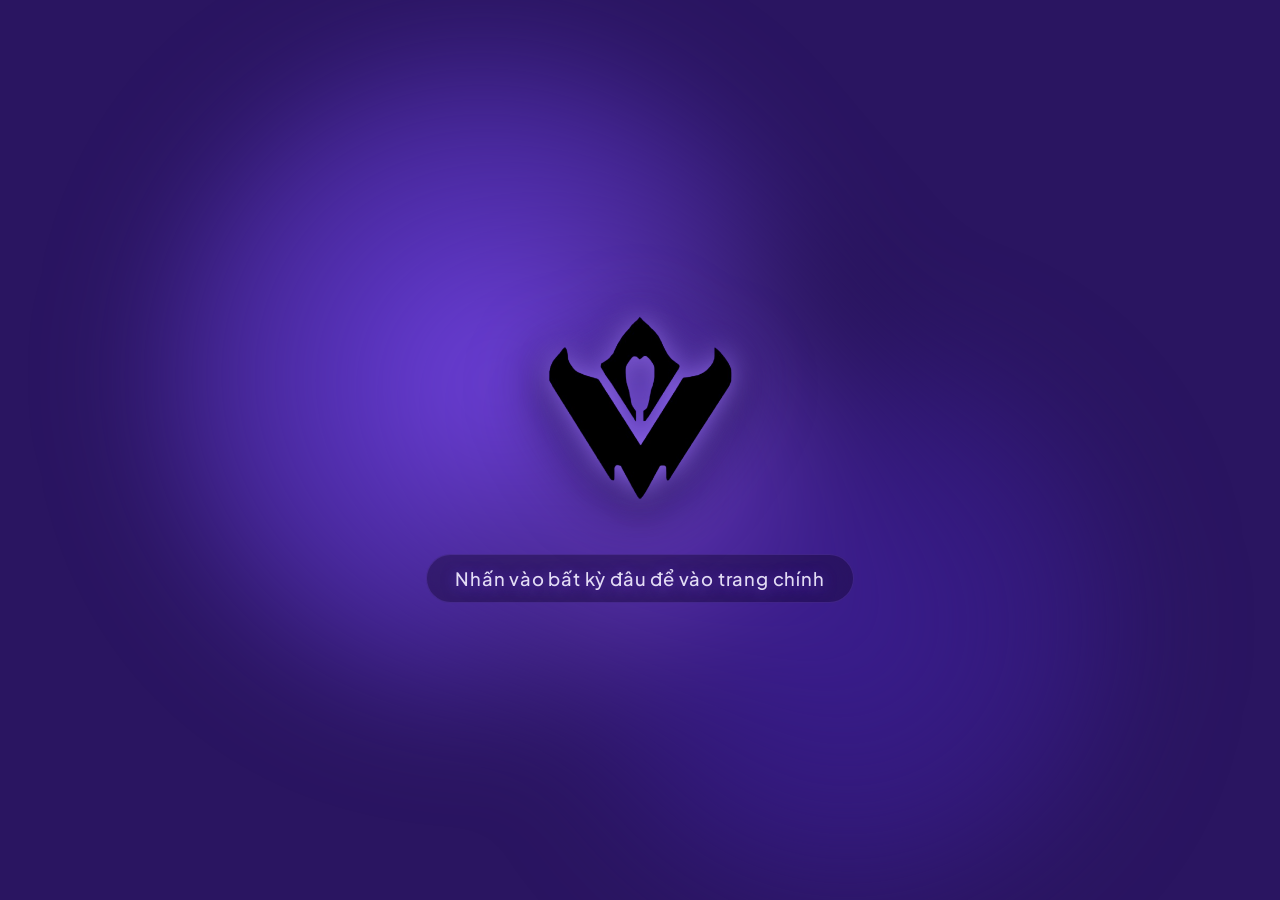
==== cover.html @ 334d0de4 "feat: complete profile website with omen smoke, interactive lightning, cover screen, and auto-deploy" ====
<!DOCTYPE html>
<html lang="vi">
<head>
    <meta charset="UTF-8">
    <meta name="viewport" content="width=device-width, initial-scale=1.0">
    <title>Trang Bìa - Profile Cá Nhân</title>
    <!-- CSS Giao diện Dark Violet -->
    <link rel="stylesheet" href="css/style.css">
    <link rel="icon" type="image/png" href="assets/icon.png">
</head>
<body>
    <!-- Lớp phủ hiệu ứng fade chuyển trang -->
    <div class="page-fade-overlay"></div>

    <!-- Container toàn màn hình bắt sự kiện nhấn bất kỳ đâu -->
    <main class="cover-wrapper" id="coverScreen" role="button" tabindex="0" aria-label="Nhấn vào bất kỳ đâu để vào trang chính">
        
        <!-- Nền các mảng màu tím làm mờ mạnh blur(60px) trên nền #2a1561 -->
        <!-- CHÚ THÍCH: Bạn có thể điều chỉnh vị trí và màu sắc các blob trong file css/style.css -->
        <div class="cover-background-blobs" aria-hidden="true">
            <div class="cover-blob blob-1"></div>
            <div class="cover-blob blob-2"></div>
            <div class="cover-blob blob-3"></div>
        </div>

        <!-- Nội dung chính giữa màn hình -->
        <div class="cover-content">
            <!-- Icon Omen từ file assets/icon.png (nền trong suốt, sắc nét, nổi nhẹ) -->
            <!-- CHÚ THÍCH: Muốn thay icon, bạn chỉ cần thay file assets/icon.png bằng icon mới của bạn -->
            <div class="cover-icon-wrapper">
                <div class="cover-icon-halo"></div>
                <img src="assets/icon.png" alt="Omen Symbol" class="cover-icon-img" width="190" height="190" loading="eager">
            </div>

            <!-- Dòng chữ gợi ý tương tác -->
            <div class="cover-text">
                <span>Nhấn vào bất kỳ đâu để vào trang chính</span>
            </div>
        </div>
    </main>

    <!-- Script chung & Xử lý sự kiện nhấn chuyển sang index.html -->
    <script src="js/common.js"></script>
    <script>
        // Xử lý sự kiện click chuột hoặc chạm màn hình để chuyển sang index.html
        const coverScreen = document.getElementById('coverScreen');
        let isTransitioning = false;

        function goToMainPage() {
            if (isTransitioning) return;
            isTransitioning = true;
            // Chuyển sang index.html bằng hiệu ứng fade mượt mà
            window.navigateTo('index.html');
        }

        // Bắt sự kiện click chuột
        coverScreen.addEventListener('click', goToMainPage);

        // Hỗ trợ bấm phím (Enter / Space) cho khả năng tiếp cận (Accessibility)
        window.addEventListener('keydown', (e) => {
            if (e.key === 'Enter' || e.key === ' ') {
                goToMainPage();
            }
        });

        // Hỗ trợ thao tác chạm trên điện thoại
        coverScreen.addEventListener('touchend', (e) => {
            e.preventDefault();
            goToMainPage();
        }, { passive: false });
    </script>
</body>
</html>
---- css/style.css ----
/* ==============================================================================
   STYLE.CSS - Giao diện Dark Violet cho Profile Cá Nhân Omen Theme
   - Màu chủ đạo: #6b3fe0
   - Tông nền: #2a1561, #3a1d8f, #12082e, #0a0418
   - Chữ sáng trên nền tối, bo góc mềm, hiệu ứng phát sáng mờ ảo
   ============================================================================== */

@import url('https://fonts.googleapis.com/css2?family=Plus+Jakarta+Sans:wght@300;400;500;600;700;800&family=JetBrains+Mono:wght@400;500&display=swap');

:root {
    --primary: #6b3fe0;
    --primary-light: #9d74ff;
    --primary-glow: rgba(107, 63, 224, 0.6);
    --primary-glow-subtle: rgba(107, 63, 224, 0.2);
    --bg-deep: #0e061e;
    --bg-dark: #12082e;
    --bg-mid: #2a1561;
    --bg-accent: #3a1d8f;

    --card-bg: rgba(22, 11, 46, 0.62);
    --card-border: rgba(139, 92, 246, 0.25);
    --card-hover-border: rgba(168, 125, 255, 0.6);
    --card-glow: 0 8px 32px 0 rgba(107, 63, 224, 0.25);

    --text-main: #f5f2ff;
    --text-muted: #b9a9d8;
    --text-dim: #7f6e9c;

    --radius-sm: 8px;
    --radius-md: 14px;
    --radius-lg: 20px;
    --radius-pill: 9999px;

    --parallax-x: 0px;
    --parallax-y: 0px;

    --status-online: #23a55a;
    --status-idle: #f0b232;
    --status-dnd: #f23f43;
    --status-offline: #80848e;

    --font-main: 'Plus Jakarta Sans', system-ui, -apple-system, sans-serif;
    --font-mono: 'JetBrains Mono', monospace;
}

*, *::before, *::after {
    box-sizing: border-box;
    margin: 0;
    padding: 0;
}

html, body {
    width: 100%;
    height: 100%;
    overflow-x: hidden;
    background-color: var(--bg-deep);
    color: var(--text-main);
    font-family: var(--font-main);
    -webkit-font-smoothing: antialiased;
    -moz-osx-font-smoothing: grayscale;
    user-select: none;
    -webkit-user-select: none;
    caret-color: transparent !important; /* Triệt tiêu dấu nháy nhập văn bản trên toàn trang */
}

/* Chỉ cho phép hiển thị dấu nháy nhập văn bản trong ô input / select / textarea của Dashboard */
input, textarea, select {
    user-select: text !important;
    -webkit-user-select: text !important;
    caret-color: auto !important;
}

/* Ẩn con trỏ mặc định trên desktop khi hiệu ứng canvas kích hoạt */
body.custom-cursor-active {
    cursor: none;
}
body.custom-cursor-active a, 
body.custom-cursor-active button, 
body.custom-cursor-active input, 
body.custom-cursor-active select,
body.custom-cursor-active .clickable {
    cursor: none;
}

/* Hiệu ứng chuyển trang mượt (Fade In / Fade Out) */
.page-fade-overlay {
    position: fixed;
    top: 0;
    left: 0;
    width: 100vw;
    height: 100vh;
    background-color: var(--bg-deep);
    pointer-events: none;
    z-index: 9999;
    opacity: 1;
    transition: opacity 0.45s cubic-bezier(0.4, 0, 0.2, 1);
}
.page-fade-overlay.fade-out {
    opacity: 0;
}
.page-fade-overlay.fade-in {
    opacity: 1;
    pointer-events: all;
}

/* ==============================================================================
   1. TRANG BÌA (cover.html)
   ============================================================================== */
.cover-wrapper {
    position: fixed;
    inset: 0;
    width: 100vw;
    height: 100vh;
    display: flex;
    flex-direction: column;
    justify-content: center;
    align-items: center;
    background: #2a1561;
    overflow: hidden;
    cursor: pointer;
    user-select: none;
    z-index: 9000;
    transition: opacity 0.65s cubic-bezier(0.2, 0.9, 0.3, 1), transform 0.65s cubic-bezier(0.2, 0.9, 0.3, 1), visibility 0.65s ease;
}

.cover-wrapper.hidden {
    opacity: 0;
    visibility: hidden;
    pointer-events: none;
    transform: scale(1.06);
}

/* Các mảng màu tím làm mờ mạnh bằng filter: blur(60px) trên nền #2a1561 */
.cover-background-blobs {
    position: absolute;
    inset: -50px;
    overflow: hidden;
    filter: blur(60px);
    z-index: 1;
    pointer-events: none;
}

.cover-blob {
    position: absolute;
    border-radius: 50%;
    mix-blend-mode: screen;
    animation: blobFloat 16s ease-in-out infinite alternate;
}

.blob-1 {
    width: 60vw;
    height: 60vw;
    max-width: 650px;
    max-height: 650px;
    background: radial-gradient(circle, #6b3fe0 0%, rgba(107, 63, 224, 0.4) 60%, transparent 100%);
    top: 10%;
    left: 15%;
    animation-duration: 18s;
}

.blob-2 {
    width: 50vw;
    height: 50vw;
    max-width: 550px;
    max-height: 550px;
    background: radial-gradient(circle, #3a1d8f 0%, rgba(58, 29, 143, 0.5) 60%, transparent 100%);
    bottom: 5%;
    right: 15%;
    animation-duration: 22s;
    animation-delay: -5s;
}

.blob-3 {
    width: 45vw;
    height: 45vw;
    max-width: 480px;
    max-height: 480px;
    background: radial-gradient(circle, #12082e 0%, rgba(18, 8, 46, 0.8) 70%, transparent 100%);
    top: 50%;
    left: 50%;
    transform: translate(-50%, -50%);
    animation-duration: 14s;
    animation-delay: -9s;
}

@keyframes blobFloat {
    0% {
        transform: translate(0, 0) scale(1);
    }
    50% {
        transform: translate(40px, -30px) scale(1.08);
    }
    100% {
        transform: translate(-30px, 35px) scale(0.95);
    }
}

.cover-content {
    position: relative;
    z-index: 2;
    display: flex;
    flex-direction: column;
    align-items: center;
    text-align: center;
    padding: 24px;
}

.cover-icon-wrapper {
    position: relative;
    width: 220px;
    height: 220px;
    display: flex;
    justify-content: center;
    align-items: center;
    margin-bottom: 36px;
    animation: gentleFloat 4s ease-in-out infinite;
}

.cover-icon-halo {
    position: absolute;
    width: 170px;
    height: 170px;
    border-radius: 50%;
    background: radial-gradient(circle, rgba(157, 116, 255, 0.45) 0%, rgba(107, 63, 224, 0.2) 50%, transparent 75%);
    filter: blur(20px);
    z-index: 1;
    animation: haloPulse 3s ease-in-out infinite alternate;
}

.cover-icon-img {
    position: relative;
    z-index: 2;
    width: 190px;
    height: 190px;
    object-fit: contain;
    /* Hiệu ứng nổi nhẹ, quầng sáng tím Omen sắc nét bao quanh biểu tượng */
    filter: drop-shadow(0 0 14px rgba(157, 116, 255, 0.85)) 
           drop-shadow(0 0 32px rgba(107, 63, 224, 0.75)) 
           drop-shadow(0 8px 16px rgba(0, 0, 0, 0.8));
    transition: transform 0.3s cubic-bezier(0.34, 1.56, 0.64, 1), filter 0.3s ease;
}

.cover-wrapper:hover .cover-icon-img {
    transform: scale(1.08);
    filter: drop-shadow(0 0 20px rgba(175, 135, 255, 0.95)) 
           drop-shadow(0 0 45px rgba(107, 63, 224, 0.9)) 
           drop-shadow(0 10px 20px rgba(0, 0, 0, 0.9));
}

.cover-text {
    font-size: 1.15rem;
    font-weight: 500;
    color: var(--text-main);
    letter-spacing: 0.8px;
    text-shadow: 0 2px 14px rgba(107, 63, 224, 0.8);
    opacity: 0.9;
    animation: textBreathe 2.8s ease-in-out infinite;
    display: flex;
    align-items: center;
    gap: 10px;
    padding: 12px 28px;
    background: rgba(18, 8, 46, 0.45);
    border: 1px solid rgba(139, 92, 246, 0.25);
    border-radius: var(--radius-pill);
    backdrop-filter: blur(12px);
}

@keyframes gentleFloat {
    0%, 100% {
        transform: translateY(0);
    }
    50% {
        transform: translateY(-12px);
    }
}

@keyframes haloPulse {
    0% {
        transform: scale(0.9);
        opacity: 0.6;
    }
    100% {
        transform: scale(1.2);
        opacity: 1;
    }
}

@keyframes textBreathe {
    0%, 100% {
        opacity: 0.75;
        transform: scale(1);
    }
    50% {
        opacity: 1;
        transform: scale(1.02);
    }
}


/* ==============================================================================
   2. TRANG CHÍNH (index.html)
   ============================================================================== */
.main-viewport {
    position: relative;
    width: 100vw;
    height: 100vh;
    overflow: hidden;
    background-color: var(--bg-mid); /* Fallback #2a1561 nếu video lỗi */
}

/* NỀN VIDEO YOUTUBE */
.video-background-container {
    position: fixed;
    top: 0;
    left: 0;
    width: 100%;
    height: 100%;
    overflow: hidden;
    z-index: 0;
    background-color: #2a1561;
}

.video-background-iframe {
    position: absolute;
    top: 50%;
    left: 50%;
    /* Giữ tỉ lệ 16:9 và cắt phần thừa chuẩn cover */
    width: max(100vw, 177.78vh);
    height: max(100vh, 56.25vw);
    transform: translate(-50%, -50%);
    pointer-events: none; /* Không bấm trúng player */
    border: none;
    opacity: 1;
    transition: opacity 0.8s ease;
}

.image-background-layer {
    position: absolute;
    inset: 0;
    width: 100%;
    height: 100%;
    background-size: cover;
    background-position: center center;
    background-repeat: no-repeat;
    pointer-events: none;
}

/* Lớp phủ vignette tối nhẹ để nổi bật nội dung và canvas */
.video-vignette {
    position: absolute;
    inset: 0;
    pointer-events: none;
    background: radial-gradient(circle at center, rgba(14, 6, 30, 0.25) 0%, rgba(14, 6, 30, 0.75) 100%),
                linear-gradient(to bottom, rgba(14, 6, 30, 0.55) 0%, transparent 20%, transparent 80%, rgba(14, 6, 30, 0.75) 100%);
    z-index: 1;
}

/* CANVAS HIỆU ỨNG TƯƠNG TÁC (nằm giữa video và UI) */
#darkEnergyCanvas {
    position: fixed;
    top: 0;
    left: 0;
    width: 100vw;
    height: 100vh;
    z-index: 5;
    pointer-events: none; /* Chuột xuyên qua để bấm link bên dưới */
}

/* LỚP GIAO DIỆN CHÍNH (z-index cao hơn canvas) */
.ui-layer {
    position: relative;
    z-index: 10;
    width: 100%;
    height: 100%;
    display: flex;
    flex-direction: column;
    justify-content: space-between;
    pointer-events: auto;
}

/* HEADER: Discord badge & Dashboard button */
.top-nav {
    display: flex;
    justify-content: space-between;
    align-items: center;
    padding: 24px 32px;
    width: 100%;
}

/* HUY HIỆU DISCORD */
.discord-badge {
    display: inline-flex;
    align-items: center;
    gap: 12px;
    padding: 8px 16px;
    background: rgba(18, 8, 46, 0.68);
    backdrop-filter: blur(14px);
    -webkit-backdrop-filter: blur(14px);
    border: 1px solid var(--card-border);
    border-radius: var(--radius-pill);
    box-shadow: 0 4px 20px rgba(0, 0, 0, 0.4);
    transition: all 0.3s ease;
    user-select: none;
}

.discord-badge:hover {
    border-color: var(--card-hover-border);
    box-shadow: 0 4px 24px rgba(107, 63, 224, 0.35);
}

.discord-avatar-wrap {
    position: relative;
    width: 32px;
    height: 32px;
}

.discord-avatar {
    width: 32px;
    height: 32px;
    border-radius: 50%;
    object-fit: cover;
    background: #20133e;
}

.status-dot {
    position: absolute;
    bottom: -1px;
    right: -1px;
    width: 10px;
    height: 10px;
    border-radius: 50%;
    border: 2px solid #140828;
    background-color: var(--status-offline); /* Chấm xám mặc định */
}

.status-dot.online, .status-dot.idle, .status-dot.dnd {
    background-color: var(--status-online); /* Chấm xanh "Đang online" */
    box-shadow: 0 0 8px rgba(35, 165, 90, 0.8);
}
.status-dot.idle {
    background-color: var(--status-idle);
    box-shadow: 0 0 8px rgba(240, 178, 50, 0.8);
}
.status-dot.dnd {
    background-color: var(--status-dnd);
    box-shadow: 0 0 8px rgba(242, 63, 67, 0.8);
}
.status-dot.offline {
    background-color: var(--status-offline);
    box-shadow: none;
}

.discord-meta {
    display: flex;
    flex-direction: column;
}

.discord-name {
    font-size: 0.88rem;
    font-weight: 700;
    color: var(--text-main);
    line-height: 1.2;
}

.discord-status-text {
    font-size: 0.72rem;
    color: var(--text-muted);
    line-height: 1.2;
}

/* Nút đi tới Dashboard */
.nav-action-btn {
    display: inline-flex;
    align-items: center;
    gap: 8px;
    padding: 8px 18px;
    background: rgba(18, 8, 46, 0.65);
    border: 1px solid var(--card-border);
    border-radius: var(--radius-pill);
    color: var(--text-main);
    text-decoration: none;
    font-size: 0.86rem;
    font-weight: 600;
    backdrop-filter: blur(14px);
    -webkit-backdrop-filter: blur(14px);
    transition: all 0.3s cubic-bezier(0.4, 0, 0.2, 1);
    box-shadow: 0 4px 16px rgba(0, 0, 0, 0.3);
}

.nav-action-btn:hover {
    background: rgba(107, 63, 224, 0.3);
    border-color: var(--primary-light);
    transform: translateY(-2px);
    box-shadow: 0 6px 20px rgba(107, 63, 224, 0.4);
}

/* KHU VỰC LIÊN KẾT 2 CỘT HAI BÊN NHÂN VẬT */
.links-section {
    flex: 1;
    display: flex;
    justify-content: space-between;
    align-items: center;
    padding: 0 6vw;
    width: 100%;
    max-width: 1600px;
    margin: 0 auto;
    pointer-events: none; /* Để trống ở giữa cho nhân vật */
}

.links-column {
    display: flex;
    flex-direction: column;
    gap: 14px;
    width: 320px;
    max-width: 32vw;
    pointer-events: auto; /* Bật click cho các link */
    transform: translate(var(--parallax-x), var(--parallax-y));
    transition: transform 0.15s ease-out;
}

.links-column.left {
    align-items: flex-start;
}

.links-column.right {
    align-items: flex-end;
}

/* KHAY GOM CÁC ICON GỌN GÀNG Ở CỘT TRÁI */
.icon-only-dock {
    display: flex;
    flex-wrap: wrap;
    justify-content: flex-start;
    gap: 10px;
    width: 100%;
}

/* ==============================================================================
   KHU VỰC LỜI BÀI HÁT (LYRICS) BÊN PHẢI
   ============================================================================== */
.lyrics-column {
    display: flex;
    flex-direction: column;
    width: 340px;
    max-width: 32vw;
    pointer-events: auto;
    z-index: 15;
}

.lyrics-column.right {
    align-items: flex-end;
}

.lyrics-card {
    background: rgba(18, 8, 46, 0.68);
    backdrop-filter: blur(20px);
    -webkit-backdrop-filter: blur(20px);
    border: 1px solid var(--card-border);
    border-radius: var(--radius-lg);
    padding: 20px 22px;
    box-shadow: 0 12px 40px rgba(0, 0, 0, 0.45), 0 0 25px rgba(107, 63, 224, 0.2);
    display: flex;
    flex-direction: column;
    gap: 14px;
    height: 380px;
    position: relative;
    overflow: hidden;
    transition: border-color 0.3s ease, box-shadow 0.3s ease;
}

.lyrics-card:hover {
    border-color: rgba(107, 63, 224, 0.6);
    box-shadow: 0 14px 45px rgba(0, 0, 0, 0.55), 0 0 35px rgba(107, 63, 224, 0.35);
}

.lyrics-header {
    display: flex;
    justify-content: space-between;
    align-items: center;
    padding-bottom: 12px;
    border-bottom: 1px solid rgba(255, 255, 255, 0.08);
}

.lyrics-badge {
    display: flex;
    align-items: center;
    gap: 8px;
}

.lyrics-live-dot {
    width: 8px;
    height: 8px;
    border-radius: 50%;
    background-color: var(--accent-primary);
    box-shadow: 0 0 10px var(--accent-primary);
    animation: livePulse 1.8s infinite alternate;
}

@keyframes livePulse {
    0% { transform: scale(0.9); opacity: 0.6; }
    100% { transform: scale(1.3); opacity: 1; }
}

.lyrics-badge-text {
    font-size: 0.75rem;
    font-weight: 700;
    letter-spacing: 1.5px;
    color: var(--accent-light);
    text-transform: uppercase;
}

/* Soundwave bars nhảy theo nhạc */
.lyrics-soundwaves {
    display: flex;
    align-items: flex-end;
    gap: 3px;
    height: 16px;
}

.wave-bar {
    width: 3px;
    height: 4px;
    background-color: var(--accent-primary);
    border-radius: 2px;
    transition: height 0.2s ease;
}

.lyrics-soundwaves.playing .wave-bar:nth-child(1) { animation: waveDance 0.8s infinite alternate ease-in-out; }
.lyrics-soundwaves.playing .wave-bar:nth-child(2) { animation: waveDance 1.1s infinite alternate ease-in-out 0.2s; }
.lyrics-soundwaves.playing .wave-bar:nth-child(3) { animation: waveDance 0.7s infinite alternate ease-in-out 0.4s; }
.lyrics-soundwaves.playing .wave-bar:nth-child(4) { animation: waveDance 0.95s infinite alternate ease-in-out 0.1s; }

@keyframes waveDance {
    0% { height: 4px; }
    100% { height: 16px; }
}

/* Khung cuộn lyrics */
.lyrics-scroll-wrap {
    flex: 1;
    overflow-y: auto;
    position: relative;
    scrollbar-width: none;
    -ms-overflow-style: none;
    mask-image: linear-gradient(to bottom, transparent 0%, black 15%, black 85%, transparent 100%);
    -webkit-mask-image: linear-gradient(to bottom, transparent 0%, black 15%, black 85%, transparent 100%);
    padding: 70px 0;
}

.lyrics-scroll-wrap::-webkit-scrollbar {
    display: none;
}

.lyrics-lines-list {
    display: flex;
    flex-direction: column;
    gap: 16px;
}

/* Từng dòng lời bài hát */
.lyric-line {
    font-size: 1.02rem;
    font-weight: 500;
    line-height: 1.55;
    color: rgba(225, 220, 248, 0.38);
    transition: color 0.18s ease, transform 0.2s cubic-bezier(0.34, 1.56, 0.64, 1), font-size 0.18s ease, text-shadow 0.18s ease;
    cursor: pointer;
    user-select: none;
    border-radius: var(--radius-sm);
    padding: 5px 8px;
    transform-origin: left center;
}

.lyric-line:hover {
    color: rgba(255, 255, 255, 0.85);
    background: rgba(107, 63, 224, 0.14);
}

/* Dòng bài hát đang phát */
.lyric-line.active {
    color: #ffffff;
    font-weight: 700;
    font-size: 1.25rem;
    transform: scale(1.04) translateX(6px);
    text-shadow: 0 0 16px rgba(107, 63, 224, 0.9), 0 0 30px rgba(157, 116, 255, 0.6);
}

/* Dòng thông tin bài hát (Prod, Composer, Title...) - hiển thị mờ, không highlight */
.lyric-line.info-line {
    opacity: 0.45;
    font-size: 0.85rem;
    font-style: italic;
    cursor: default;
    pointer-events: none;
    padding-bottom: 2px;
}

.lyric-line.info-line:hover {
    background: transparent;
    color: rgba(225, 220, 248, 0.38);
}

/* Dòng khoảng nghỉ instrumental */
.lyric-line.instrumental {
    letter-spacing: 3px;
    font-size: 0.95rem;
    opacity: 0.45;
}
.lyric-line.instrumental.active {
    opacity: 0.95;
    transform: scale(1.04) translateX(4px);
}

/* Thông báo lyric chưa có mốc thời gian */
.lyrics-no-timestamp-notice {
    font-size: 0.75rem;
    color: var(--accent-light);
    opacity: 0.75;
    padding: 2px 4px 8px;
    font-style: italic;
    border-bottom: 1px dashed rgba(255, 255, 255, 0.1);
    margin-bottom: 8px;
}

/* Bộ điều khiển độ lệch thời gian mini trên thẻ Lyrics */
.lyrics-offset-control {
    display: flex;
    align-items: center;
    gap: 4px;
    background: rgba(10, 4, 24, 0.6);
    border: 1px solid rgba(139, 92, 246, 0.3);
    border-radius: var(--radius-sm);
    padding: 2px 6px;
    user-select: none;
}

.lyrics-offset-btn {
    background: transparent;
    border: none;
    color: var(--accent-light);
    font-size: 0.7rem;
    font-weight: 700;
    cursor: pointer;
    padding: 2px 5px;
    border-radius: 3px;
    transition: all 0.15s ease;
}

.lyrics-offset-btn:hover {
    background: rgba(107, 63, 224, 0.4);
    color: #ffffff;
}

.lyrics-offset-btn.reset-btn {
    font-size: 0.8rem;
    padding: 2px 4px;
    color: var(--text-dim);
}
.lyrics-offset-btn.reset-btn:hover {
    color: #ff7679;
}

.lyrics-offset-val {
    font-size: 0.72rem;
    font-family: monospace;
    font-weight: 700;
    color: #ffffff;
    min-width: 36px;
    text-align: center;
}

/* Debug HUD Bar (khi có ?debug=1) */
.lyrics-debug-bar {
    position: fixed;
    bottom: 8px;
    right: 12px;
    z-index: 99999;
    font-family: Consolas, monospace;
    font-size: 11px;
    background: rgba(10, 5, 20, 0.92);
    color: #38ef7d;
    border: 1px solid rgba(56, 239, 125, 0.5);
    border-radius: 6px;
    padding: 5px 10px;
    pointer-events: none;
    box-shadow: 0 4px 16px rgba(0, 0, 0, 0.6);
    display: flex;
    gap: 12px;
    align-items: center;
}

.lyrics-empty-msg {
    text-align: center;
    color: var(--text-muted);
    font-size: 0.9rem;
    margin-top: 60px;
    line-height: 1.6;
}

/* Thẻ liên kết mạng xã hội */
.social-link-card {
    display: flex;
    align-items: center;
    gap: 14px;
    width: 100%;
    padding: 12px 18px;
    background: var(--card-bg);
    border: 1px solid var(--card-border);
    border-radius: var(--radius-md);
    color: var(--text-main);
    text-decoration: none;
    backdrop-filter: blur(16px);
    -webkit-backdrop-filter: blur(16px);
    box-shadow: var(--card-glow);
    transition: all 0.28s cubic-bezier(0.34, 1.56, 0.64, 1);
    position: relative;
    overflow: hidden;
}

.social-link-card::before {
    content: '';
    position: absolute;
    inset: 0;
    background: linear-gradient(90deg, rgba(107, 63, 224, 0.15), transparent 70%);
    opacity: 0;
    transition: opacity 0.3s ease;
}

.social-link-card:hover {
    transform: translateY(-3px) scale(1.02);
    border-color: var(--card-hover-border);
    box-shadow: 0 10px 30px rgba(107, 63, 224, 0.45);
}

.social-link-card:hover::before {
    opacity: 1;
}

.social-link-icon {
    width: 28px;
    height: 28px;
    display: flex;
    justify-content: center;
    align-items: center;
    flex-shrink: 0;
    color: var(--text-main);
}

.social-link-icon img, 
.social-link-icon svg {
    width: 26px;
    height: 26px;
    object-fit: contain;
    filter: drop-shadow(0 2px 6px rgba(107, 63, 224, 0.6));
}

.social-link-title {
    font-size: 0.94rem;
    font-weight: 600;
    letter-spacing: 0.2px;
    white-space: nowrap;
    overflow: hidden;
    text-overflow: ellipsis;
    flex: 1;
}

.social-link-arrow {
    opacity: 0.4;
    font-size: 0.8rem;
    transition: transform 0.2s ease, opacity 0.2s ease;
}

.social-link-card:hover .social-link-arrow {
    opacity: 1;
    transform: translateX(4px);
    color: var(--primary-light);
}

/* Kiểu thẻ khi người dùng để trống tên liên kết (Chỉ hiển thị Icon) */
.social-link-card.icon-only {
    width: 52px;
    height: 52px;
    padding: 0;
    justify-content: center;
    border-radius: var(--radius-md);
}

.social-link-card.icon-only .social-link-icon {
    width: 28px;
    height: 28px;
}

.social-link-card.icon-only .social-link-icon img,
.social-link-card.icon-only .social-link-icon svg {
    width: 26px;
    height: 26px;
}

.social-link-card.icon-only:hover {
    transform: translateY(-4px) scale(1.1);
    box-shadow: 0 8px 25px rgba(107, 63, 224, 0.6);
}

/* FOOTER BAR: Thanh phát nhạc & Dòng ghi công YouTube */
.bottom-bar {
    width: 100%;
    padding: 16px 32px 24px;
    display: flex;
    flex-direction: column;
    align-items: center;
    gap: 12px;
    z-index: 20;
}

/* THANH PHÁT NHẠC Ở PHÍA DƯỚI (Tự động ẩn sau 5s) */
.music-player-container {
    width: 100%;
    max-width: 620px;
    background: rgba(18, 8, 46, 0.72);
    backdrop-filter: blur(16px);
    -webkit-backdrop-filter: blur(16px);
    border: 1px solid var(--card-border);
    border-radius: var(--radius-pill);
    padding: 8px 18px;
    box-shadow: 0 8px 32px rgba(0, 0, 0, 0.5), 0 0 20px rgba(107, 63, 224, 0.2);
    transition: transform 0.5s cubic-bezier(0.4, 0, 0.2, 1), opacity 0.5s cubic-bezier(0.4, 0, 0.2, 1);
    transform: translateY(0);
    opacity: 1;
    pointer-events: auto;
}

/* Trạng thái tự động ẩn xuống dưới */
.music-player-container.auto-hidden {
    transform: translateY(calc(100% + 40px));
    opacity: 0;
    pointer-events: none;
}

.music-player-container.hidden {
    display: none !important;
}

/* ==============================================================================
   PLAYLIST POPOVER & SPOTIFY EMBED STYLES
   ============================================================================== */
.player-controls-group {
    display: flex;
    align-items: center;
    gap: 6px;
}

.player-btn.secondary-btn {
    width: 32px;
    height: 32px;
    background: rgba(255, 255, 255, 0.06);
    border-radius: 50%;
    color: var(--text-muted);
    border: none;
    display: flex;
    align-items: center;
    justify-content: center;
    cursor: pointer;
    transition: all 0.2s ease;
}

.player-btn.secondary-btn:hover {
    background: rgba(107, 63, 224, 0.35);
    color: #ffffff;
    transform: scale(1.08);
}

/* ==============================================================================
   NÚT ĐIỀU CHỈNH ÂM LƯỢNG (EXPANDABLE VOLUME SLIDER)
   Vị trí đẹp nhất: Liền kề thời gian phát & danh sách bài hát
   ============================================================================== */
.player-volume-wrap {
    display: flex;
    align-items: center;
    position: relative;
    background: rgba(255, 255, 255, 0.04);
    border-radius: var(--radius-pill);
    padding: 2px;
    transition: all 0.25s cubic-bezier(0.4, 0, 0.2, 1);
    flex-shrink: 0;
}

.player-volume-wrap:hover,
.player-volume-wrap.active {
    background: rgba(255, 255, 255, 0.08);
    box-shadow: 0 0 12px rgba(107, 63, 224, 0.3);
    padding-right: 8px;
}

.player-volume-slider-box {
    width: 0;
    opacity: 0;
    overflow: hidden;
    transition: width 0.25s cubic-bezier(0.4, 0, 0.2, 1), opacity 0.2s ease;
    display: flex;
    align-items: center;
    cursor: pointer;
}

.player-volume-wrap:hover .player-volume-slider-box,
.player-volume-wrap.active .player-volume-slider-box {
    width: 68px;
    opacity: 1;
    margin-left: 6px;
}

.player-volume-track {
    position: relative;
    width: 100%;
    height: 4px;
    background: rgba(255, 255, 255, 0.2);
    border-radius: 999px;
    cursor: pointer;
}

.player-volume-fill {
    position: absolute;
    top: 0;
    left: 0;
    height: 100%;
    background: linear-gradient(90deg, #6b3fe0, #9bb0ff);
    border-radius: 999px;
    box-shadow: 0 0 6px rgba(155, 176, 255, 0.6);
    pointer-events: none;
}

.player-volume-handle {
    position: absolute;
    top: 50%;
    width: 10px;
    height: 10px;
    background: #ffffff;
    border-radius: 50%;
    transform: translate(-50%, -50%);
    box-shadow: 0 0 6px rgba(107, 63, 224, 0.8);
    pointer-events: none;
    transition: transform 0.1s ease;
}

.player-volume-track:hover .player-volume-handle {
    transform: translate(-50%, -50%) scale(1.3);
}

.playlist-count-badge {
    position: absolute;
    top: -4px;
    right: -4px;
    background: var(--accent-primary);
    color: #ffffff;
    font-size: 0.65rem;
    font-weight: 700;
    width: 16px;
    height: 16px;
    border-radius: 50%;
    display: flex;
    align-items: center;
    justify-content: center;
    box-shadow: 0 0 8px rgba(107, 63, 224, 0.6);
}

.player-playlist-wrap {
    position: relative;
    flex-shrink: 0;
}

.playlist-popover {
    position: absolute;
    bottom: calc(100% + 14px);
    right: 0;
    left: auto;
    width: 320px;
    min-width: 280px;
    max-width: min(340px, calc(100vw - 32px));
    max-height: 320px;
    box-sizing: border-box;
    background: rgba(16, 7, 40, 0.95);
    backdrop-filter: blur(24px);
    -webkit-backdrop-filter: blur(24px);
    border: 1px solid rgba(139, 92, 246, 0.5);
    border-radius: var(--radius-md);
    padding: 12px 14px;
    box-shadow: 0 16px 45px rgba(0, 0, 0, 0.75), 0 0 30px rgba(107, 63, 224, 0.45);
    display: flex;
    flex-direction: column;
    gap: 8px;
    opacity: 0;
    pointer-events: none;
    transform: translateY(10px) scale(0.95);
    transform-origin: bottom right;
    transition: all 0.22s cubic-bezier(0.34, 1.56, 0.64, 1);
    z-index: 100;
}

.playlist-popover.open {
    transform: translateY(0) scale(1);
    opacity: 1;
    pointer-events: auto;
}

.playlist-popover-header {
    display: flex;
    justify-content: space-between;
    align-items: center;
    padding-bottom: 8px;
    border-bottom: 1px solid rgba(255, 255, 255, 0.08);
    font-size: 0.78rem;
    font-weight: 700;
    letter-spacing: 0.5px;
    color: var(--primary-light);
    white-space: nowrap;
}

.playlist-popover-header .close-popover-btn {
    width: 22px;
    height: 22px;
    display: flex;
    align-items: center;
    justify-content: center;
    border-radius: 4px;
    cursor: pointer;
    opacity: 0.7;
    transition: all 0.2s ease;
}

.playlist-popover-header .close-popover-btn:hover {
    opacity: 1;
    background: rgba(255, 255, 255, 0.1);
}

.playlist-items-scroll {
    display: flex;
    flex-direction: column;
    gap: 4px;
    max-height: 220px;
    overflow-y: auto;
    overflow-x: hidden;
    padding-right: 4px;
}

.playlist-items-scroll::-webkit-scrollbar,
.playlist-popover::-webkit-scrollbar {
    width: 5px;
}
.playlist-items-scroll::-webkit-scrollbar-track,
.playlist-popover::-webkit-scrollbar-track {
    background: rgba(255, 255, 255, 0.04);
    border-radius: 4px;
}
.playlist-items-scroll::-webkit-scrollbar-thumb,
.playlist-popover::-webkit-scrollbar-thumb {
    background: rgba(139, 92, 246, 0.4);
    border-radius: 4px;
}
.playlist-items-scroll::-webkit-scrollbar-thumb:hover,
.playlist-popover::-webkit-scrollbar-thumb:hover {
    background: rgba(139, 92, 246, 0.7);
}

.playlist-item {
    display: flex;
    align-items: center;
    justify-content: space-between;
    padding: 8px 10px;
    border-radius: var(--radius-sm);
    color: var(--text-muted);
    font-size: 0.85rem;
    cursor: pointer;
    transition: all 0.2s ease;
    gap: 10px;
}

.playlist-item:hover {
    background: rgba(107, 63, 224, 0.25);
    color: #ffffff;
}

.playlist-item.active {
    background: rgba(107, 63, 224, 0.4);
    color: #ffffff;
    font-weight: 600;
}

.playlist-item-title {
    flex: 1;
    white-space: nowrap;
    overflow: hidden;
    text-overflow: ellipsis;
    text-align: left;
}

.playlist-item-num {
    opacity: 0.6;
    font-size: 0.75rem;
    width: 22px;
    flex-shrink: 0;
}

/* KHUNG PHÁT SPOTIFY EMBED */
.spotify-embed-container {
    width: 100%;
    display: flex;
    justify-content: center;
    align-items: center;
}

.spotify-embed-container iframe {
    width: 100%;
    border-radius: var(--radius-pill);
    box-shadow: 0 8px 30px rgba(0, 0, 0, 0.4);
}
.player-peek-tab {
    position: fixed;
    bottom: 12px;
    left: 50%;
    transform: translateX(-50%) translateY(30px);
    opacity: 0;
    pointer-events: none;
    background: rgba(18, 8, 46, 0.85);
    backdrop-filter: blur(16px);
    -webkit-backdrop-filter: blur(16px);
    border: 1px solid var(--card-border);
    border-radius: var(--radius-pill);
    padding: 6px 16px;
    display: flex;
    align-items: center;
    gap: 8px;
    color: var(--accent-light);
    font-size: 0.8rem;
    font-weight: 500;
    box-shadow: 0 8px 25px rgba(0, 0, 0, 0.45), 0 0 16px rgba(107, 63, 224, 0.35);
    cursor: pointer;
    transition: transform 0.4s cubic-bezier(0.4, 0, 0.2, 1), opacity 0.4s cubic-bezier(0.4, 0, 0.2, 1), background-color 0.2s ease, border-color 0.2s ease;
    z-index: 25;
}

.player-peek-tab.visible {
    transform: translateX(-50%) translateY(0);
    opacity: 1;
    pointer-events: auto;
}

.player-peek-tab:hover {
    background: rgba(42, 21, 97, 0.95);
    border-color: var(--accent-primary);
    box-shadow: 0 8px 30px rgba(107, 63, 224, 0.55);
    transform: translateX(-50%) translateY(-2px);
    color: #ffffff;
}

/* HIỆU ỨNG POP-UP CHO THANH PHÁT NHẠC KHI VÀO TRANG */
@keyframes playerPopUp {
    0% {
        transform: translateY(60px) scale(0.85);
        opacity: 0;
    }
    60% {
        transform: translateY(-8px) scale(1.03);
        opacity: 1;
        box-shadow: 0 0 35px rgba(107, 63, 224, 0.7);
    }
    80% {
        transform: translateY(2px) scale(0.99);
    }
    100% {
        transform: translateY(0) scale(1);
        opacity: 1;
    }
}

.music-player-container.pop-up-entry {
    animation: playerPopUp 0.65s cubic-bezier(0.34, 1.56, 0.64, 1) forwards;
}

/* POP-UP THÔNG BÁO TỰ ĐỘNG PHÁT NHẠC (TOAST NHÔ LÊN) */
.music-popup-toast {
    position: fixed;
    top: 24px;
    left: 50%;
    transform: translateX(-50%) scale(0.7);
    opacity: 0;
    pointer-events: none;
    background: rgba(18, 8, 46, 0.88);
    backdrop-filter: blur(20px);
    -webkit-backdrop-filter: blur(20px);
    border: 1px solid var(--accent-primary);
    border-radius: var(--radius-pill);
    padding: 10px 24px;
    display: flex;
    align-items: center;
    gap: 12px;
    color: #ffffff;
    font-size: 0.9rem;
    font-weight: 500;
    box-shadow: 0 10px 35px rgba(0, 0, 0, 0.5), 0 0 25px rgba(107, 63, 224, 0.5);
    z-index: 1000;
    transition: transform 0.45s cubic-bezier(0.34, 1.56, 0.64, 1), opacity 0.4s ease;
}

.music-popup-toast.show {
    transform: translateX(-50%) scale(1);
    opacity: 1;
}

.music-popup-toast .toast-icon {
    display: flex;
    align-items: center;
    color: var(--accent-light);
}

/* POP-UP MODAL GỢI Ý BẬT NHẠC (NẾU TRÌNH DUYỆT CHẶN AUTOPLAY) */
.autoplay-prompt-modal {
    position: fixed;
    inset: 0;
    background: rgba(10, 4, 26, 0.72);
    backdrop-filter: blur(10px);
    -webkit-backdrop-filter: blur(10px);
    display: flex;
    justify-content: center;
    align-items: center;
    z-index: 999;
    opacity: 0;
    pointer-events: none;
    transition: opacity 0.35s ease;
}

.autoplay-prompt-modal.show {
    opacity: 1;
    pointer-events: auto;
    cursor: pointer;
}

.autoplay-prompt-card {
    background: rgba(21, 10, 46, 0.94);
    border: 1px solid var(--accent-primary);
    border-radius: var(--radius-card);
    padding: 28px 36px;
    display: flex;
    flex-direction: column;
    align-items: center;
    text-align: center;
    gap: 16px;
    box-shadow: 0 16px 45px rgba(0, 0, 0, 0.65), 0 0 35px rgba(107, 63, 224, 0.45);
    transform: scale(0.8);
    transition: transform 0.45s cubic-bezier(0.34, 1.56, 0.64, 1);
    max-width: 380px;
}

.autoplay-prompt-modal.show .autoplay-prompt-card {
    transform: scale(1);
}

.autoplay-prompt-icon {
    width: 58px;
    height: 58px;
    border-radius: 50%;
    background: linear-gradient(135deg, var(--accent-primary), #4922b8);
    display: flex;
    justify-content: center;
    align-items: center;
    color: #ffffff;
    box-shadow: 0 0 25px rgba(107, 63, 224, 0.7);
}

.autoplay-prompt-title {
    font-size: 1.15rem;
    font-weight: 600;
    color: #ffffff;
}

.autoplay-prompt-desc {
    font-size: 0.88rem;
    color: var(--text-muted);
}

.autoplay-prompt-btn {
    margin-top: 6px;
    padding: 10px 28px;
    background: var(--accent-primary);
    color: #ffffff;
    border: none;
    border-radius: var(--radius-pill);
    font-size: 0.92rem;
    font-weight: 600;
    cursor: pointer;
    box-shadow: 0 4px 18px rgba(107, 63, 224, 0.55);
    transition: transform 0.2s ease, box-shadow 0.2s ease;
}

.autoplay-prompt-btn:hover {
    transform: scale(1.05);
    box-shadow: 0 6px 25px rgba(107, 63, 224, 0.75);
}

.player-peek-tab .peek-icon {
    display: flex;
    align-items: center;
    color: var(--accent-primary);
}

.player-inner {
    display: flex;
    align-items: center;
    gap: 14px;
    width: 100%;
}

.player-btn {
    width: 38px;
    height: 38px;
    border-radius: 50%;
    background: var(--primary);
    border: none;
    color: #ffffff;
    display: flex;
    justify-content: center;
    align-items: center;
    cursor: pointer;
    flex-shrink: 0;
    transition: all 0.2s ease;
    box-shadow: 0 2px 10px rgba(107, 63, 224, 0.6);
}

.player-btn:hover {
    background: var(--primary-light);
    transform: scale(1.08);
    box-shadow: 0 0 16px var(--primary);
}

.player-info {
    flex: 1;
    display: flex;
    flex-direction: column;
    gap: 6px;
    min-width: 0;
}

.player-title-row {
    display: flex;
    align-items: center;
    gap: 8px;
}

.player-music-icon {
    color: var(--primary-light);
    display: flex;
    align-items: center;
}

.player-song-title {
    font-size: 0.85rem;
    font-weight: 600;
    white-space: nowrap;
    overflow: hidden;
    text-overflow: ellipsis;
    color: var(--text-main);
}

.player-progress-container {
    width: 100%;
    height: 12px;
    display: flex;
    align-items: center;
    cursor: pointer;
}

.player-progress-bar {
    width: 100%;
    height: 5px;
    background: rgba(255, 255, 255, 0.12);
    border-radius: var(--radius-pill);
    position: relative;
    overflow: hidden;
}

.player-progress-fill {
    width: 0%;
    height: 100%;
    background: linear-gradient(90deg, var(--primary), var(--primary-light));
    border-radius: var(--radius-pill);
    box-shadow: 0 0 10px var(--primary-light);
    transition: width 0.1s linear;
}

.player-time {
    font-family: var(--font-mono);
    font-size: 0.72rem;
    color: var(--text-muted);
    white-space: nowrap;
    display: flex;
    align-items: center;
    gap: 3px;
    flex-shrink: 0;
}

/* DÒNG GHI CÔNG YOUTUBE NHỎ Ở GÓC DƯỚI */
.video-credits {
    font-size: 0.76rem;
    color: var(--text-dim);
    text-align: center;
    letter-spacing: 0.2px;
}

.video-credits a {
    color: var(--text-muted);
    text-decoration: underline;
    text-underline-offset: 3px;
    transition: color 0.2s ease;
}

.video-credits a:hover {
    color: var(--primary-light);
}

/* ==============================================================================
   3. TRANG DASHBOARD (dashboard.html)
   ============================================================================== */
.dashboard-viewport {
    min-height: 100vh;
    background: radial-gradient(circle at 50% 0%, #2a1561 0%, #12082e 50%, #0a0418 100%);
    color: var(--text-main);
    padding: 36px 20px 60px;
    display: flex;
    flex-direction: column;
    align-items: center;
}

.dashboard-container {
    width: 100%;
    max-width: 860px;
    display: flex;
    flex-direction: column;
    gap: 28px;
}

.dashboard-header {
    display: flex;
    justify-content: space-between;
    align-items: center;
    padding-bottom: 20px;
    border-bottom: 1px solid rgba(139, 92, 246, 0.2);
}

.dashboard-brand {
    display: flex;
    align-items: center;
    gap: 14px;
}

.dashboard-brand-icon {
    width: 44px;
    height: 44px;
    border-radius: var(--radius-md);
    background: rgba(107, 63, 224, 0.2);
    border: 1px solid var(--card-border);
    display: flex;
    justify-content: center;
    align-items: center;
    padding: 6px;
}

.dashboard-brand-icon img {
    width: 100%;
    height: 100%;
    object-fit: contain;
}

.dashboard-title {
    font-size: 1.5rem;
    font-weight: 800;
    letter-spacing: -0.3px;
    background: linear-gradient(135deg, #ffffff 40%, var(--primary-light));
    -webkit-background-clip: text;
    -webkit-text-fill-color: transparent;
}

.dashboard-subtitle {
    font-size: 0.85rem;
    color: var(--text-muted);
}

/* Khối panel Dashboard */
.dash-card {
    background: rgba(22, 11, 46, 0.7);
    border: 1px solid var(--card-border);
    border-radius: var(--radius-lg);
    padding: 24px 28px;
    box-shadow: 0 10px 30px rgba(0, 0, 0, 0.35);
    backdrop-filter: blur(14px);
    -webkit-backdrop-filter: blur(14px);
}

.dash-card-header {
    display: flex;
    align-items: center;
    justify-content: space-between;
    margin-bottom: 20px;
}

.dash-card-title {
    font-size: 1.15rem;
    font-weight: 700;
    display: flex;
    align-items: center;
    gap: 10px;
    color: var(--text-main);
}

.dash-card-title svg {
    color: var(--primary-light);
}

/* Form inputs & buttons */
.form-group {
    display: flex;
    flex-direction: column;
    gap: 6px;
    margin-bottom: 16px;
}

.form-label {
    font-size: 0.82rem;
    font-weight: 600;
    color: var(--text-muted);
}

.form-input, .form-select {
    width: 100%;
    padding: 10px 14px;
    background: rgba(10, 4, 24, 0.7);
    border: 1px solid var(--card-border);
    border-radius: var(--radius-md);
    color: var(--text-main);
    font-family: inherit;
    font-size: 0.9rem;
    outline: none;
    transition: all 0.2s ease;
}

.form-input:focus, .form-select:focus {
    border-color: var(--primary-light);
    box-shadow: 0 0 12px var(--primary-glow);
}

/* Switch toggle */
.switch-toggle {
    position: relative;
    display: inline-block;
    width: 48px;
    height: 26px;
    cursor: pointer;
}
.switch-toggle input {
    opacity: 0;
    width: 0;
    height: 0;
}
.switch-slider {
    position: absolute;
    inset: 0;
    background-color: rgba(255, 255, 255, 0.15);
    transition: 0.25s cubic-bezier(0.4, 0, 0.2, 1);
    border-radius: 26px;
    border: 1px solid rgba(255, 255, 255, 0.12);
}
.switch-slider:before {
    position: absolute;
    content: "";
    height: 18px;
    width: 18px;
    left: 3px;
    bottom: 3px;
    background-color: #ffffff;
    transition: 0.25s cubic-bezier(0.4, 0, 0.2, 1);
    border-radius: 50%;
    box-shadow: 0 2px 4px rgba(0, 0, 0, 0.3);
}
.switch-toggle input:checked + .switch-slider {
    background-color: var(--primary);
    border-color: var(--primary-light);
    box-shadow: 0 0 12px var(--primary-glow);
}
.switch-toggle input:checked + .switch-slider:before {
    transform: translateX(22px);
}

.btn {
    display: inline-flex;
    align-items: center;
    justify-content: center;
    gap: 8px;
    padding: 10px 20px;
    border-radius: var(--radius-md);
    font-family: inherit;
    font-size: 0.88rem;
    font-weight: 600;
    cursor: pointer;
    border: none;
    transition: all 0.2s cubic-bezier(0.4, 0, 0.2, 1);
    text-decoration: none;
}

.btn-primary {
    background: var(--primary);
    color: #ffffff;
    box-shadow: 0 4px 14px rgba(107, 63, 224, 0.4);
}
.btn-primary:hover {
    background: var(--primary-light);
    box-shadow: 0 4px 20px rgba(107, 63, 224, 0.6);
    transform: translateY(-1px);
}

.btn-secondary {
    background: rgba(255, 255, 255, 0.08);
    border: 1px solid var(--card-border);
    color: var(--text-main);
}
.btn-secondary:hover {
    background: rgba(255, 255, 255, 0.14);
    border-color: var(--card-hover-border);
}

.btn-danger {
    background: rgba(242, 63, 67, 0.15);
    border: 1px solid rgba(242, 63, 67, 0.35);
    color: #ff7679;
}
.btn-danger:hover {
    background: rgba(242, 63, 67, 0.3);
}

/* Danh sách link trong Dashboard */
.links-manage-list {
    display: flex;
    flex-direction: column;
    gap: 10px;
    margin-top: 14px;
}

.link-manage-item {
    display: flex;
    align-items: center;
    justify-content: space-between;
    padding: 12px 16px;
    background: rgba(14, 6, 30, 0.6);
    border: 1px solid var(--card-border);
    border-radius: var(--radius-md);
    gap: 12px;
    transition: transform 0.2s ease, box-shadow 0.2s ease, border-color 0.2s ease;
    user-select: none;
}

.link-manage-item.dragging {
    opacity: 0.45;
    border: 1px dashed var(--accent-primary);
    background: rgba(107, 63, 224, 0.2);
    transform: scale(0.98);
}

.link-manage-item.drag-over-top {
    border-top: 2px solid #5865F2;
    box-shadow: 0 -4px 14px rgba(88, 101, 242, 0.45);
}

.link-manage-item.drag-over-bottom {
    border-bottom: 2px solid #5865F2;
    box-shadow: 0 4px 14px rgba(88, 101, 242, 0.45);
}

.drag-handle {
    display: flex;
    align-items: center;
    justify-content: center;
    width: 26px;
    height: 32px;
    color: var(--text-dim);
    cursor: grab;
    border-radius: var(--radius-sm);
    transition: color 0.2s ease, background 0.2s ease;
    flex-shrink: 0;
}

.drag-handle:hover {
    color: var(--primary-light);
    background: rgba(107, 63, 224, 0.18);
}

.drag-handle:active {
    cursor: grabbing;
}

.link-manage-left {
    display: flex;
    align-items: center;
    gap: 12px;
    flex: 1;
    min-width: 0;
}

.link-manage-icon {
    width: 32px;
    height: 32px;
    border-radius: var(--radius-sm);
    background: rgba(107, 63, 224, 0.2);
    display: flex;
    justify-content: center;
    align-items: center;
    flex-shrink: 0;
    padding: 4px;
}
.link-manage-icon img, .link-manage-icon svg {
    width: 22px;
    height: 22px;
    object-fit: contain;
}

.link-manage-info {
    display: flex;
    flex-direction: column;
    min-width: 0;
}
.link-manage-title {
    font-size: 0.92rem;
    font-weight: 700;
    color: var(--text-main);
}
.link-manage-url {
    font-size: 0.78rem;
    color: var(--text-dim);
    white-space: nowrap;
    overflow: hidden;
    text-overflow: ellipsis;
}

.link-manage-actions {
    display: flex;
    align-items: center;
    gap: 8px;
}

.icon-btn {
    width: 34px;
    height: 34px;
    border-radius: var(--radius-sm);
    border: 1px solid var(--card-border);
    background: rgba(255, 255, 255, 0.05);
    color: var(--text-main);
    display: flex;
    justify-content: center;
    align-items: center;
    cursor: pointer;
    transition: all 0.2s ease;
}
.icon-btn:hover {
    border-color: var(--primary-light);
    background: rgba(107, 63, 224, 0.25);
}
.icon-btn:disabled {
    opacity: 0.25;
    cursor: not-allowed;
    pointer-events: none;
}
.icon-btn.move-up:hover:not(:disabled),
.icon-btn.move-down:hover:not(:disabled) {
    border-color: var(--primary-light);
    background: rgba(107, 63, 224, 0.25);
    color: #ffffff;
}
.icon-btn.delete:hover {
    border-color: #f23f43;
    background: rgba(242, 63, 67, 0.25);
    color: #ff8587;
}

/* Modal popup thêm / sửa liên kết */
.modal-overlay {
    position: fixed;
    inset: 0;
    background: rgba(6, 2, 14, 0.85);
    backdrop-filter: blur(8px);
    display: flex;
    justify-content: center;
    align-items: center;
    z-index: 1000;
    opacity: 0;
    pointer-events: none;
    transition: opacity 0.25s ease;
}
.modal-overlay.active {
    opacity: 1;
    pointer-events: auto;
}

.modal-box {
    background: #190c38;
    border: 1px solid var(--card-border);
    border-radius: var(--radius-lg);
    width: 90%;
    max-width: 480px;
    padding: 24px;
    box-shadow: 0 20px 50px rgba(0, 0, 0, 0.7);
    transform: translateY(20px);
    transition: transform 0.25s cubic-bezier(0.34, 1.56, 0.64, 1);
}
.modal-overlay.active .modal-box {
    transform: translateY(0);
}

.modal-header {
    display: flex;
    justify-content: space-between;
    align-items: center;
    margin-bottom: 20px;
}
.modal-title {
    font-size: 1.15rem;
    font-weight: 700;
}

.icon-selector-grid {
    display: grid;
    grid-template-columns: repeat(auto-fill, minmax(42px, 1fr));
    gap: 8px;
    margin-top: 8px;
    max-height: 130px;
    overflow-y: auto;
    padding: 6px;
    background: rgba(10, 4, 24, 0.5);
    border-radius: var(--radius-sm);
    border: 1px solid var(--card-border);
}

.icon-choice-btn {
    width: 42px;
    height: 42px;
    border-radius: var(--radius-sm);
    border: 1px solid rgba(255, 255, 255, 0.1);
    background: rgba(255, 255, 255, 0.04);
    display: flex;
    justify-content: center;
    align-items: center;
    cursor: pointer;
    transition: all 0.2s ease;
    padding: 7px;
}
.icon-choice-btn.selected {
    border-color: var(--primary-light);
    background: rgba(107, 63, 224, 0.4);
    box-shadow: 0 0 10px var(--primary);
}
.icon-choice-btn img, .icon-choice-btn svg {
    width: 100%;
    height: 100%;
    object-fit: contain;
}

/* Audio preview trong Dashboard */
.audio-preview-box {
    display: flex;
    align-items: center;
    justify-content: space-between;
    padding: 12px 18px;
    background: rgba(14, 6, 30, 0.6);
    border: 1px solid var(--card-border);
    border-radius: var(--radius-md);
    margin-top: 12px;
}

.audio-preview-left {
    display: flex;
    align-items: center;
    gap: 12px;
}

.audio-file-name {
    font-size: 0.9rem;
    font-weight: 600;
}
.audio-file-size {
    font-size: 0.75rem;
    color: var(--text-dim);
}

/* Dashboard Playlist Manager */
.playlist-manage-list {
    display: flex;
    flex-direction: column;
    gap: 10px;
    margin-top: 14px;
}

.playlist-track-row {
    display: flex;
    align-items: center;
    justify-content: space-between;
    gap: 12px;
    padding: 12px 16px;
    background: rgba(14, 6, 30, 0.65);
    border: 1px solid var(--card-border);
    border-radius: var(--radius-md);
    transition: all 0.2s ease;
}

.playlist-track-row:hover {
    border-color: rgba(107, 63, 224, 0.4);
    background: rgba(22, 11, 46, 0.85);
}

.playlist-track-left {
    display: flex;
    align-items: center;
    gap: 12px;
    flex: 1;
    min-width: 0;
}

.playlist-track-idx {
    font-size: 0.82rem;
    font-weight: 700;
    color: var(--primary-light);
    width: 26px;
    text-align: center;
    flex-shrink: 0;
}

.playlist-track-info {
    display: flex;
    flex-direction: column;
    gap: 4px;
    flex: 1;
    min-width: 0;
}

.playlist-track-title-input {
    background: rgba(255, 255, 255, 0.05);
    border: 1px solid rgba(255, 255, 255, 0.1);
    border-radius: 6px;
    color: var(--text-main);
    padding: 6px 10px;
    font-size: 0.88rem;
    font-weight: 600;
    width: 100%;
    outline: none;
    transition: border-color 0.2s ease;
}

.playlist-track-title-input:focus {
    border-color: var(--primary-light);
    background: rgba(107, 63, 224, 0.15);
}

.playlist-track-meta {
    font-size: 0.72rem;
    color: var(--text-dim);
    display: flex;
    gap: 12px;
}

.playlist-track-actions {
    display: flex;
    align-items: center;
    gap: 8px;
    flex-shrink: 0;
}

.playlist-empty-notice {
    text-align: center;
    padding: 24px;
    color: var(--text-dim);
    font-size: 0.88rem;
    border: 1px dashed rgba(255, 255, 255, 0.12);
    border-radius: var(--radius-md);
    background: rgba(10, 4, 24, 0.3);
}

/* Lanyard Discord Guide Box */
.guide-box {
    background: rgba(107, 63, 224, 0.12);
    border: 1px dashed rgba(139, 92, 246, 0.4);
    border-radius: var(--radius-md);
    padding: 14px 16px;
    font-size: 0.85rem;
    color: var(--text-muted);
    line-height: 1.5;
    margin-top: 12px;
}
.guide-box a {
    color: var(--primary-light);
    font-weight: 600;
    text-decoration: underline;
}

/* ==============================================================================
   RESPONSIVE DESIGN (Điện thoại và máy tính)
   ============================================================================== */
@media (max-width: 900px) {
    .links-section {
        flex-direction: column;
        justify-content: center;
        gap: 12px;
        padding: 0 16px;
    }

    .links-column {
        width: 100%;
        max-width: 420px;
        align-items: center !important;
    }

    .top-nav {
        padding: 16px 20px;
    }

    .bottom-bar {
        padding: 12px 16px 20px;
    }

    .cover-icon-wrapper {
        width: 170px;
        height: 170px;
    }
    .cover-icon-img {
        width: 140px;
        height: 140px;
    }
}

@media (max-width: 480px) {
    .cover-text {
        font-size: 0.95rem;
        padding: 10px 20px;
    }
    .discord-badge {
        padding: 6px 12px;
    }
    .discord-name {
        font-size: 0.8rem;
    }
    .nav-action-btn span {
        display: none;
    }
    .music-player-container {
        padding: 6px 14px;
    }
}

/* =========================================================================
   HIỆU ỨNG TƯƠNG TÁC TIA SÉT CON TRỎ: GIẬT VÀ RUNG CHẤN ICON / LINK
   ========================================================================= */
@keyframes fx-lightning-jolt-twitch {
    0% {
        transform: translate(0, 0) scale(1) rotate(0deg);
        filter: brightness(1);
    }
    20% {
        transform: translate(var(--jolt-x, -3px), var(--jolt-y, 2px)) scale(1.04) rotate(-1.5deg);
        filter: brightness(1.4) drop-shadow(0 0 14px rgba(100, 180, 255, 0.9));
    }
    40% {
        transform: translate(calc(var(--jolt-x, -3px) * -0.7), calc(var(--jolt-y, 2px) * -0.7)) scale(0.97) rotate(1.2deg);
        filter: brightness(1.25) drop-shadow(0 0 16px rgba(140, 200, 255, 0.95));
    }
    60% {
        transform: translate(calc(var(--jolt-x, -3px) * 0.4), calc(var(--jolt-y, 2px) * 0.4)) scale(1.02) rotate(-0.6deg);
        filter: brightness(1.15) drop-shadow(0 0 8px rgba(180, 120, 255, 0.7));
    }
    80% {
        transform: translate(calc(var(--jolt-x, -3px) * -0.2), calc(var(--jolt-y, 2px) * -0.2)) scale(0.99) rotate(0.2deg);
        filter: brightness(1.05);
    }
    100% {
        transform: translate(0, 0) scale(1) rotate(0deg);
        filter: brightness(1);
    }
}

.fx-lightning-jolt {
    animation: fx-lightning-jolt-twitch 0.24s cubic-bezier(0.2, 0.9, 0.3, 1) !important;
    box-shadow: 0 0 20px rgba(100, 180, 255, 0.75), inset 0 0 10px rgba(140, 210, 255, 0.5) !important;
    border-color: rgba(140, 210, 255, 0.9) !important;
    z-index: 5 !important;
}

@keyframes fx-blast-shockwave-shake {
    0% {
        transform: translate(var(--blast-dx, 0px), var(--blast-dy, 0px)) scale(1.06);
        filter: brightness(1.4) drop-shadow(0 0 22px rgba(100, 180, 255, 0.95));
        box-shadow: 0 0 28px rgba(100, 180, 255, 0.8), inset 0 0 15px rgba(140, 210, 255, 0.5) !important;
    }
    16% {
        transform: translate(calc(var(--blast-dx, 0px) * -0.75), calc(var(--blast-dy, 0px) * -0.75)) scale(0.95);
        filter: brightness(1.3) drop-shadow(0 0 16px rgba(175, 125, 255, 0.85));
    }
    32% {
        transform: translate(calc(var(--blast-dx, 0px) * 0.5), calc(var(--blast-dy, 0px) * 0.5)) scale(1.03);
        filter: brightness(1.2) drop-shadow(0 0 12px rgba(100, 180, 255, 0.7));
    }
    50% {
        transform: translate(calc(var(--blast-dx, 0px) * -0.3), calc(var(--blast-dy, 0px) * -0.3)) scale(0.98);
        filter: brightness(1.1);
    }
    70% {
        transform: translate(calc(var(--blast-dx, 0px) * 0.15), calc(var(--blast-dy, 0px) * 0.15)) scale(1.01);
    }
    88% {
        transform: translate(calc(var(--blast-dx, 0px) * -0.05), calc(var(--blast-dy, 0px) * -0.05));
    }
    100% {
        transform: translate(0, 0) scale(1);
        filter: brightness(1);
    }
}

.fx-lightning-blast-shake {
    animation: fx-blast-shockwave-shake var(--blast-duration, 0.5s) cubic-bezier(0.2, 0.9, 0.3, 1) !important;
    border-color: rgba(140, 210, 255, 0.9) !important;
    z-index: 5 !important;
}
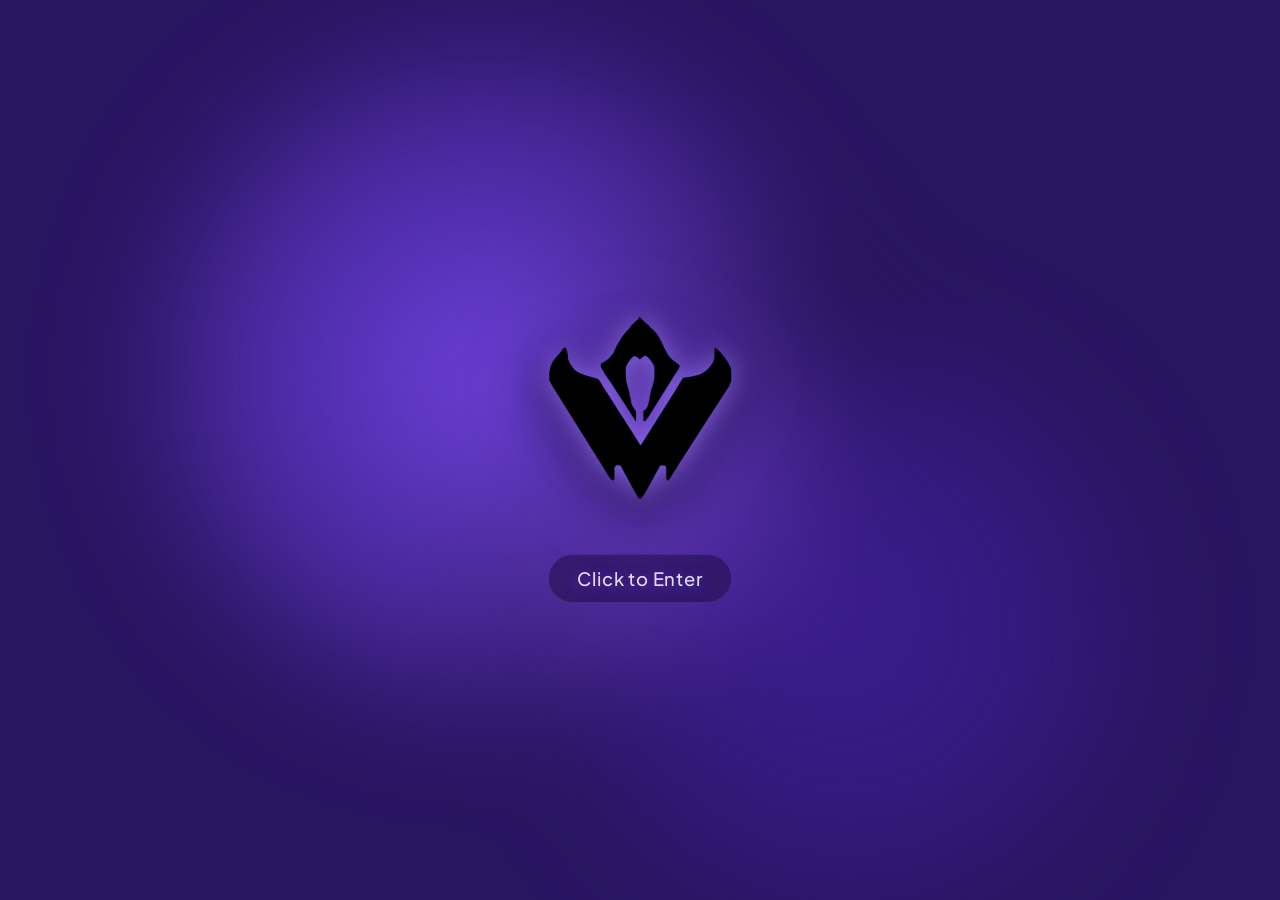
==== commit b1de15d6: "style: update cover prompt text to 'Click to Enter'" ====
--- a/cover.html
+++ b/cover.html
@@ -13,7 +13,7 @@
     <div class="page-fade-overlay"></div>
 
     <!-- Container toàn màn hình bắt sự kiện nhấn bất kỳ đâu -->
-    <main class="cover-wrapper" id="coverScreen" role="button" tabindex="0" aria-label="Nhấn vào bất kỳ đâu để vào trang chính">
+    <main class="cover-wrapper" id="coverScreen" role="button" tabindex="0" aria-label="Click to Enter">
         
         <!-- Nền các mảng màu tím làm mờ mạnh blur(60px) trên nền #2a1561 -->
         <!-- CHÚ THÍCH: Bạn có thể điều chỉnh vị trí và màu sắc các blob trong file css/style.css -->
@@ -34,7 +34,7 @@
 
             <!-- Dòng chữ gợi ý tương tác -->
             <div class="cover-text">
-                <span>Nhấn vào bất kỳ đâu để vào trang chính</span>
+                <span>Click to Enter</span>
             </div>
         </div>
     </main>
